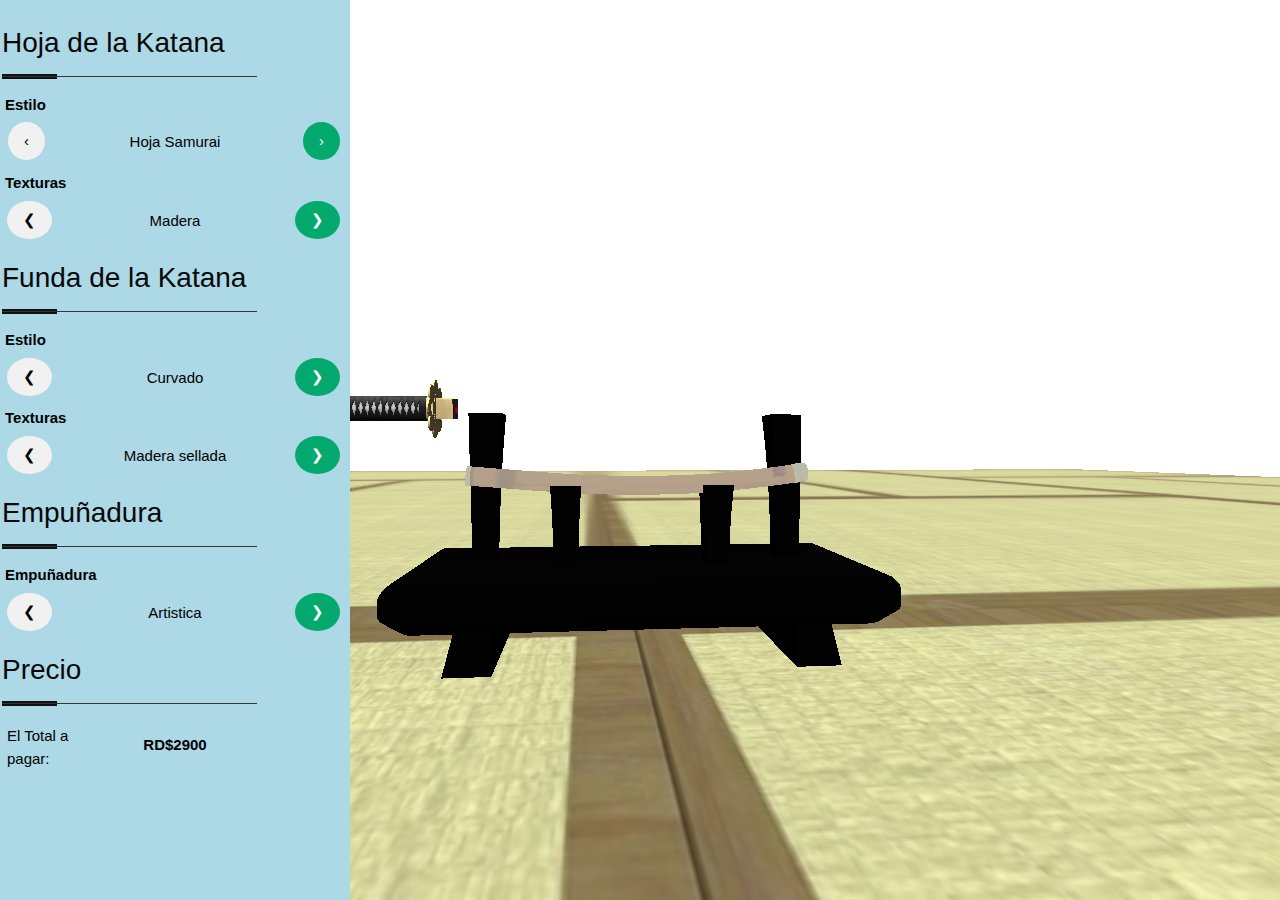
==== index.html @ 503bd8ff "cambio de nombre del archivo principal" ====
<!DOCTYPE html>
<html>

<head>
  <meta name="viewport" content="width=device-width, initial-scale=1">
  <title>Visor de Producto</title>
  <style>
    body {
      margin: 0;
    }
  </style>
  <link rel="stylesheet" href="index.css" />
</head>
<link rel="stylesheet" href="https://www.w3schools.com/w3css/4/w3.css">

<body>

  <div class="sidebar">
    <div class="main">
      <div class="three">
        <h1>Hoja de la Katana</h1>
      </div>
      <div class="sable">
        <div class="flex-box">
          <!-- <a class="previous round" onclick="plusBlade(-1)">&#8249;</a>
          <span id="IDHoja">Hoja de Metal</span>
               <a class="next round" onclick="plusBlade(1)">&#8250;</a> -->
               <div class="Texturas">
                <div class="hola">Estilo</div>
          <div id="content">
            <div id="top">
              <div id="left">
                <div class="container"> <a class="previous round" onclick="plusBlade(-1)">&#8249;</a> </div>
              </div>
              <div id="Center">
                <div class="container"> <span id="IDHoja">Hoja Samurai</span> </div>
              </div>
              <div id="right">
                <div class="container"> <a class="next round" onclick="plusBlade(1)">&#8250;</a> </div>
              </div>
            </div>
            <div id="bottom">

            </div>
          </div>

        </div>

      </div>
      </div>

      <div class="Textura">
        <div class="flex-box">
          <!-- <a class="previous round" onclick="plusBlade(-1)">&#8249;</a>
            <span id="IDHoja">Hoja de Metal</span>
                 <a class="next round" onclick="plusBlade(1)">&#8250;</a> -->
          <div class="Texturas">
            <div class="hola">Texturas</div>
            <!-- <a class="previous round" onclick="plusTexturaSable(-1)">&#10094;</a>
                  <a class="next round" onclick="plusTexturaSable(1)">&#10095;</a> -->
          </div>
          <div id="content">
            <div id="top">
              <div id="left">
                <div class="container"> <a class="previous round" onclick="plusTexturaSable(-1)">&#10094;</a> </div>
              </div>
              <div id="Center">
                <div class="container"> <span id="TexturaHoja">Madera</span> </div>
              </div>
              <div id="right">
                <div class="container"> <a class="next round" onclick="plusTexturaSable(1)">&#10095;</a> </div>
              </div>
            </div>
            <div id="bottom">

            </div>
          </div>

        </div>

      </div>
      <div class="three">
        <h1>Funda de la Katana</h1>
      </div>
      <div class="Vaina">
        <div class="flex-box">
          <!-- <a class="previous round" onclick="plusBlade(-1)">&#8249;</a>
            <span id="IDHoja">Hoja de Metal</span>
                 <a class="next round" onclick="plusBlade(1)">&#8250;</a> -->
          <div class="Vainas">
            <div class="hola">Estilo</div>
            <!-- <a class="previous round" onclick="plusTexturaSable(-1)">&#10094;</a>
                  <a class="next round" onclick="plusTexturaSable(1)">&#10095;</a> -->
          </div>
          <div id="content">
            <div id="top">
              <div id="left">
                <div class="container"> <a class="previous round" onclick="plusVaina(-1)">&#10094;</a> </div>
              </div>
              <div id="Center">
                <div class="container"> <span id="ModeloVaina">Curvado</span> </div>
              </div>
              <div id="right">
                <div class="container">  <a class="next round" onclick="plusVaina(1)">&#10095;</a> </div>
              </div>
            </div>
            <div id="bottom">

            </div>
          </div>

        </div>

      </div>
      <div class="VainaTextura">
        <div class="flex-box">
          <!-- <a class="previous round" onclick="plusBlade(-1)">&#8249;</a>
            <span id="IDHoja">Hoja de Metal</span>
                 <a class="next round" onclick="plusBlade(1)">&#8250;</a> -->
          <div class="Vainas">
            <div class="hola">Texturas</div>
            <!-- <a class="previous round" onclick="plusTexturaSable(-1)">&#10094;</a>
                  <a class="next round" onclick="plusTexturaSable(1)">&#10095;</a> -->
          </div>
          <div id="content">
            <div id="top">
              <div id="left">
                <div class="container">   <a class="previous round" onclick="plusTexturaVaina(-1)">&#10094;</a> </div>
              </div>
              <div id="Center">
                <div class="container"> <span id="TexturaVaina">Madera sellada</span> </div>
              </div>
              <div id="right">
                <div class="container">   <a class="next round" onclick="plusTexturaVaina(1)">&#10095;</a></div>
              </div>
            </div>
            <div id="bottom">

            </div>
          </div>

        </div>

      </div>
      <div class="three">
        <h1>Empuñadura</h1>
      </div>
      <div class="Empunadura">
        <div class="flex-box">
          <!-- <a class="previous round" onclick="plusBlade(-1)">&#8249;</a>
            <span id="IDHoja">Hoja de Metal</span>
                 <a class="next round" onclick="plusBlade(1)">&#8250;</a> -->
          <div class="Vainas">
            <div class="hola">Empuñadura</div>
            <!-- <a class="previous round" onclick="plusTexturaSable(-1)">&#10094;</a>
                  <a class="next round" onclick="plusTexturaSable(1)">&#10095;</a> -->
          </div>
          <div id="content">
            <div id="top">
              <div id="left">
                <div class="container">   <a class="previous round" onclick="plusEmpunadura(-1)">&#10094;</a> </div>
              </div>
              <div id="Center">
                <div class="container"> <span id="Empuñadura">Artistica</span> </div>
              </div>
              <div id="right">
                <div class="container">    <a class="next round" onclick="plusEmpunadura(1)">&#10095;</a></div>
              </div>
            </div>
            <div id="bottom">

            </div>
          </div>

        </div>

      </div>
      <div class="three">
        <h1>Precio</h1>
      </div>
      <div class="Precio">
        <div class="flex-box">
          <!-- <a class="previous round" onclick="plusBlade(-1)">&#8249;</a>
            <span id="IDHoja">Hoja de Metal</span>
                 <a class="next round" onclick="plusBlade(1)">&#8250;</a> -->
          <div class="Vainas">
            
            <!-- <a class="previous round" onclick="plusTexturaSable(-1)">&#10094;</a>
                  <a class="next round" onclick="plusTexturaSable(1)">&#10095;</a> -->
          </div>
          <div id="content">
            <div id="top">
              <div id="left">
                <div class="container">  El Total a pagar:  </div>
              </div>
              <div id="Center">
                <div class="hola"> <span id="PrecioUnitario">RD$2900</span> </div>
              </div>
              <div id="right">
                <div class="container">    </div>
              </div>
            </div>
            <div id="bottom">

            </div>
          </div>

        </div>

      </div>

      <!-- <div class="vaina">
        <div>Vaina</div>
        <a class="previous round" onclick="plusVaina(-1)">&#10094;</a>
        <a class="next round" onclick="plusVaina(1)">&#10095;</a>
      </div> -->
      <!-- <div class="Empunadura">
        <div>Empunadura</div>
        <a class="previous round" onclick="plusEmpunadura(-1)">&#10094;</a>
        <a class="next round" onclick="plusEmpunadura(1)">&#10095;</a>
      </div> -->

      <!-- <div class="Texturas">
        <div>Vaina Texturas</div>
        <a class="previous round" onclick="plusTexturaVaina(-1)">&#10094;</a>
        <a class="next round" onclick="plusTexturaVaina(1)">&#10095;</a>
      </div> -->

    </div>

  </div>
  <!-- <div class="main"style="margin-left:25%">
      <div class="sable">
        <div>Sable</div>
        <a class="prev" onclick="plusBlade(-1)">&#10094;</a>
        <a class="next" onclick="plusBlade(1)">&#10095;</a>
      </div>
      <div class="vaina">
        <div>Vaina</div>
        <a class="prev" onclick="plusVaina(-1)">&#10094;</a>
        <a class="next" onclick="plusVaina(1)">&#10095;</a>
      </div>
      <div class="Empunadura">
        <div>Empunadura</div>
        <a class="prev" onclick="plusEmpunadura(-1)">&#10094;</a>
        <a class="next" onclick="plusEmpunadura(1)">&#10095;</a>
      </div>
      <div class="Texturas">
        <div>Sables Texturas</div>
        <a class="prev" onclick="plusTexturaSable(-1)">&#10094;</a>
        <a class="next" onclick="plusTexturaSable(1)">&#10095;</a>
      </div>
      <div class="Texturas">
        <div>Vaina Texturas</div>
        <a class="prev" onclick="plusTexturaVaina(-1)">&#10094;</a>
        <a class="next" onclick="plusTexturaVaina(1)">&#10095;</a>
      </div>
    </div>
    -->




  <!-- Scripts   -->
  <script src="js/three.js"></script>
  <script src="js/OrbitControls.js"></script>
  <script src="js/OBJLoader.js"></script>
  <script src="js/RGBELoader.js"></script>

  <script>


    const scene = new THREE.Scene();
    const camera = new THREE.PerspectiveCamera(
      75,
      window.innerWidth / window.innerHeight,
      0.1,
      1000
    );

    const manos = [];
    const sable = [];
    const baqueta = [];
    let hola;

    const Texts = [];

    //Vaina Texturas
    const AllVainas_Texture = [];



    const Vainas_TexturesNormal = [];
    AllVainas_Texture.push(Vainas_TexturesNormal);
    const Vainas_TexturesSakura = [];
    AllVainas_Texture.push(Vainas_TexturesSakura);
    const Vainas_TexturesBlack = [];
    AllVainas_Texture.push(Vainas_TexturesBlack);



    
    const renderer = new THREE.WebGLRenderer();
    renderer.setSize(window.innerWidth, window.innerHeight);
    document.body.appendChild(renderer.domElement);
    renderer.shadowMap.enabled = true;
    renderer.shadowMap.type = THREE.PCFSoftShadowMap;

    //Iluminacion
    const spotLight = new THREE.SpotLight(0xffffff, 30, 146);
    scene.add(spotLight);
    const light = new THREE.AmbientLight(0x404040, 1); // soft white light
    scene.add(light);

    spotLight.position.set(0, 100, 100);
    spotLight.castShadow = true;
    scene.add(spotLight);
    const spotLightHelper = new THREE.SpotLightHelper(spotLight);
    scene.add(spotLightHelper);

    //Suelo de Tatami
    const texture = new THREE.TextureLoader().load("textures/tatami.jpg");
    texture.wrapS = THREE.RepeatWrapping;
    texture.wrapT = THREE.RepeatWrapping;
    texture.repeat.set(2, 2);

    const material2 = new THREE.MeshBasicMaterial({
      map: texture,
      side: THREE.DoubleSide,
    });
    const planegeometry = new THREE.PlaneGeometry(50, 50);
    const plane = new THREE.Mesh(planegeometry, material2);
    plane.receiveShadow = true;
    plane.castShadow = true;
    scene.add(plane);
    plane.rotation.x = Math.PI / 2;
    plane.position.y = -1;
    plane.position.z = -0.5;

    const loaderr = new THREE.TextureLoader();
    let fondo = loaderr.load("textures/japanese_wall.jpg");
    scene.background = fondo;

    //Carga de Texturas y Materiales


    //Textura de la Hoja de la Espada
    const options = {
      enableSwoopingCamera: false,
      enableRotation: true,
      transmission: 1,
      thickness: 1.2,
      roughness: 0.6,
      envMapIntensity: 1.5,
      clearcoat: 1,
      clearcoatRoughness: 0.1,
      normalScale: 1,
      clearcoatNormalScale: 0.3,
      normalRepeat: 1
    };

    const hdrEquirect = new THREE.RGBELoader().load(
      "textures/sepulchral_chapel_rotunda_2k.hdr",
      () => {
        hdrEquirect.mapping = THREE.EquirectangularReflectionMapping;
      }
    );


    const normalMapTexture = new THREE.TextureLoader().load("textures/rugoso.jpg");
    normalMapTexture.wrapS = THREE.RepeatWrapping;
    normalMapTexture.wrapT = THREE.RepeatWrapping;
    normalMapTexture.repeat.set(options.normalRepeat, options.normalRepeat);


    const texturewood = new THREE.TextureLoader().load("Materiales/bamboo-wood-semigloss-normal.png");
    texturewood.wrapS = THREE.RepeatWrapping;
    texturewood.wrapT = THREE.RepeatWrapping;
    texturewood.repeat.set(options.normalRepeat, options.normalRepeat);
    const texturewood2 = new THREE.TextureLoader().load("textures/bamboo-wood-semigloss-albedo.png");

    const TextureMadera = new THREE.MeshPhysicalMaterial({
      map: texturewood2,

      transmission: options.transmission,
      thickness: options.thickness,
      roughness: 1,

      envMapIntensity: options.envMapIntensity,

      normalScale: new THREE.Vector2(options.normalScale),
      normalMap: texturewood,
      clearcoatNormalMap: texturewood,
      clearcoatNormalScale: new THREE.Vector2(options.clearcoatNormalScale),
      side: THREE.DoubleSide,
      name: "Madera",
      //Ponerle el coste a los demas si sobra tiempo
      costo: 50
    });

    Texts.push(TextureMadera);

    const texturemetal = new THREE.TextureLoader().load("Materiales/reinforced-metal_normal-dx.png");
    const texturemetal2 = new THREE.TextureLoader().load("textures/reinforced-metal_albedo.png");
    texturemetal.wrapS = THREE.RepeatWrapping;
    texturemetal.wrapT = THREE.RepeatWrapping;
    texturemetal.repeat.set(options.normalRepeat, options.normalRepeat);



    const TextureM = new THREE.MeshPhysicalMaterial({

      map: texturemetal2,
      roughness: 0,
      metalness: 0.8,
      envMap: hdrEquirect,
      envMapIntensity: options.envMapIntensity,
      clearcoat: options.clearcoat,
      clearcoatRoughness: options.clearcoatRoughness,
      normalScale: new THREE.Vector2(options.normalScale),
      normalMap: texturemetal,
      clearcoatNormalMap: texturemetal,
      clearcoatNormalScale: new THREE.Vector2(options.clearcoatNormalScale),
      name: "Metal",
      costo: 100

    });
  
    Texts.push(TextureM);

    const CristalTexture = new THREE.MeshPhysicalMaterial({
      transmission: options.transmission,
      thickness: options.thickness,
      roughness: options.roughness,

      envMapIntensity: options.envMapIntensity,
      clearcoat: options.clearcoat,
      clearcoatRoughness: options.clearcoatRoughness,
      normalScale: new THREE.Vector2(options.normalScale),
      normalMap: normalMapTexture,
      clearcoatNormalMap: normalMapTexture,
      clearcoatNormalScale: new THREE.Vector2(options.clearcoatNormalScale),
      name: "Cristal",
      costo: 75

    });
    Texts.push(CristalTexture);


    //Textura de la Vaina de la Espada

    //Sakura

    const TextureSakura1 = new THREE.TextureLoader().load("textures/texturesSakura/Katana_MAT_BaseColor.jpg");


    TextureSakura1.repeat.set(options.normalRepeat, options.normalRepeat);
    const VainaT1 = new THREE.MeshPhysicalMaterial({
      map: TextureSakura1,

      transmission: options.transmission,
      thickness: options.thickness,
      roughness: 1,
      costo: 50,
      name:"Madera sellada",



      side: THREE.DoubleSide
    });
    Vainas_TexturesSakura.push(VainaT1);


    const TextureSakura2 = new THREE.TextureLoader().load("textures/texturesSakura/Albedo - copia.png");

    const VainaT2 = new THREE.MeshPhysicalMaterial({
      map: TextureSakura2,

      transmission: options.transmission,
      thickness: options.thickness,
      roughness: 1,
      costo: 45,
      name:"Sellos antiguos",


      side: THREE.DoubleSide
    });
    Vainas_TexturesSakura.push(VainaT2);



    const TextureSakura3 = new THREE.TextureLoader().load("textures/texturesSakura/Katana_MAT_BaseColor - copia (2).jpg");

    const VainaT3 = new THREE.MeshPhysicalMaterial({
      map: TextureSakura3,

      transmission: options.transmission,
      thickness: options.thickness,
      roughness: 1,
      costo:60,
      name:"Emma",



      side: THREE.DoubleSide
    });
    Vainas_TexturesSakura.push(VainaT3);



    //Black


    const TextureNormal1 = new THREE.TextureLoader().load("textures/texturesBlack/Katana_MAT_BaseColor - copia.jpg");


    TextureNormal1.repeat.set(options.normalRepeat, options.normalRepeat);
    const VainaNormal1 = new THREE.MeshPhysicalMaterial({
      map: TextureNormal1,

      transmission: options.transmission,
      thickness: options.thickness,
      roughness: 1,
     costo: 50,
     name:"Madera sellada",


      side: THREE.DoubleSide
    });
    Vainas_TexturesNormal.push(VainaNormal1);


    const TextureNormal2 = new THREE.TextureLoader().load("textures/texturesBlack/Albedo - copia (2).png");

    const VainaNormal2 = new THREE.MeshPhysicalMaterial({
      map: TextureNormal2,

      transmission: options.transmission,
      thickness: options.thickness,
      roughness: 1,
      costo: 45,
      name:"Sellos antiguos",


      side: THREE.DoubleSide
    });
    Vainas_TexturesNormal.push(VainaNormal2);


    const TextureNormal3 = new THREE.TextureLoader().load("textures/texturesBlack/Shusui Case_DefaultMaterial_BaseColor.png");

    const VainaNormal3 = new THREE.MeshPhysicalMaterial({
      map: TextureNormal3,

      transmission: options.transmission,
      thickness: options.thickness,
      roughness: 1,
      costo:60,
      name:"Emma",


      side: THREE.DoubleSide
    });
    Vainas_TexturesNormal.push(VainaNormal3);




    //Normal

    const TextureBlack1 = new THREE.TextureLoader().load("textures/texturesNormal/Albedo - copia (2).png");


    TextureBlack1.repeat.set(options.normalRepeat, options.normalRepeat);
    const VainaBlack1 = new THREE.MeshPhysicalMaterial({
      map: TextureBlack1,

      transmission: options.transmission,
      thickness: options.thickness,
      roughness: 1,
      costo: 50,
      name:"Madera sellada",

      side: THREE.DoubleSide
    });
    Vainas_TexturesBlack.push(VainaBlack1);


    const TextureBlack2 = new THREE.TextureLoader().load("textures/texturesNormal/Albedo.png");

    const VainaBlack2 = new THREE.MeshPhysicalMaterial({
      map: TextureBlack2,

      transmission: options.transmission,
      thickness: options.thickness,
      roughness: 1,
      costo: 45,
      name:"Sellos antiguos",


      side: THREE.DoubleSide
    });
    Vainas_TexturesBlack.push(VainaBlack2);


    const TextureBlack3 = new THREE.TextureLoader().load("textures/texturesNormal/ShusuiNormal.png");

    const VainaBlack3 = new THREE.MeshPhysicalMaterial({
      map: TextureBlack3,

      transmission: options.transmission,
      thickness: options.thickness,
      roughness: 1,
      costo:60,
      name:"Emma",


      side: THREE.DoubleSide
    });
    Vainas_TexturesBlack.push(VainaBlack3);






    //Carga de modelos y configuracion

    //Stand de modelaje
    const Stand = new THREE.OBJLoader();
    Stand.load("models/Stand.obj", function (object) {
      const TextureStand = new THREE.TextureLoader().load("textures/Stand_DefaultMaterial_BaseColor.png");
      //     console.log(object.children[0]);
      const estante = object.children[0];
      estante.material = new THREE.MeshPhysicalMaterial({
        map: TextureStand,
      });

      estante.scale.x = 0.04;
      estante.scale.y = 0.04;
      estante.scale.z = 0.04;
      estante.position.y = -0.4;
      estante.rotation.y = Math.PI / -2;

      scene.add(estante);
    });


    //Espada


    const Blade1 = new THREE.OBJLoader();
    Blade1.load("models/Normal.obj", function (object) {
      Blade = object.children[1];

      Blade.material = TextureMadera;

      Blade.scale.x = 2.5;
      Blade.scale.y = 2.6;
      Blade.scale.z = 2.7;
      Blade.name = "Hoja Samurai"


      Blade.position.y = 0.275;
      Blade.position.z = -0.14;
      Blade.position.x = -0.3;
      Blade.rotation.z = Math.PI / -2;
      Blade.rotation.y = Math.PI;
      Blade.costo = 50
     
      sable.push(Blade);
     
      scene.add(sable[0]);
    });

    // BladeCiber
    const Blade2 = new THREE.OBJLoader();
    Blade2.load("models/KatanaForZIP2.obj", function (object) {
      const BladeCiber = object.children[0];

      BladeCiber.material = TextureMadera;
      BladeCiber.scale.x = 0.28;
      BladeCiber.scale.y = 0.45;
      BladeCiber.scale.z = 0.4;
      BladeCiber.rotation.y = Math.PI / 2;
      BladeCiber.name = "Hoja Cibernetica"


      BladeCiber.position.y = 0.333;
      BladeCiber.position.x = -0.5;
      BladeCiber.position.z = -0.14;
      BladeCiber.costo = 300
      sable.push(BladeCiber);
    });

    //BladeSakura
    const Blade3 = new THREE.OBJLoader();
    Blade3.load("models/Katana4.obj", function (object) {
      const BladeSakura = object.children[0];
      BladeSakura.material = TextureMadera;
      BladeSakura.name = "Hoja Sakura"

      BladeSakura.scale.x = 2;
      BladeSakura.scale.y = 2.5;
      BladeSakura.scale.z = 2;

      BladeSakura.position.y = 0.235;
      BladeSakura.position.x = -1.16;
      BladeSakura.position.z = -0.14;
      BladeSakura.costo = 200

      sable.push(BladeSakura);
    });

    // BladeBlack
    const Blade4 = new THREE.OBJLoader();
    Blade4.load("models/Wano.obj", function (object) {

      const BladeBlack = object.children[1];
      BladeBlack.material = TextureMadera
      BladeBlack.scale.x = 0.045;
      BladeBlack.scale.y = 0.03;
      BladeBlack.scale.z = 0.03;
      BladeBlack.name = "Hoja Oscura"



      BladeBlack.rotation.z = Math.PI / 2;
      BladeBlack.rotation.x = Math.PI / 2;
      BladeBlack.rotation.y = Math.PI / -1.95;
      BladeBlack.position.y = 0.238;
      BladeBlack.position.x = -0.32;
      BladeBlack.position.z = -0.14;
      BladeBlack.costo = 175
      sable.push(BladeBlack);
    });

    //Vaina
    const Vaina1 = new THREE.OBJLoader();
    Vaina1.load("models/Katana_vaina.obj", function (object) {
      const Vaina = object.children[1];
      Vaina.material = VainaBlack1;
      Vaina.scale.x = 2;
      Vaina.scale.y = 2;
      Vaina.scale.z = 2;
      Vaina.rotation.z = Math.PI / 1.82;

      Vaina.position.y = -0.17;
      Vaina.position.x = -0.2;
      Vaina.position.z = 0.1;
      Vaina.costo = 250;
      Vaina.name = "Samurai"


      baqueta.push(Vaina);
    });

    // Vaina Sakura
    const Vaina2 = new THREE.OBJLoader();
    Vaina2.load("models/Katana.obj", function (object) {
      VainaSakura = object.children[1];
      VainaSakura.material = VainaT1;
      VainaSakura.scale.x = 0.02;
      VainaSakura.scale.y = 0.02;
      VainaSakura.scale.z = 0.02;
      VainaSakura.rotation.x = Math.PI;
      VainaSakura.position.y = -0.18;
      VainaSakura.position.x = -1;
      VainaSakura.position.z = 0.1;
      VainaSakura.costo = 500;
      VainaSakura.name = "Tradicional"
      baqueta.push(VainaSakura);
    });

    // Black Vaina
    const Vaina3 = new THREE.OBJLoader();
    Vaina3.load("models/Shusui Case.obj", function (object) {
      const BlackVaina = object.children[0];
      BlackVaina.material = VainaNormal1;
      BlackVaina.scale.x = 0.02;
      BlackVaina.scale.y = 0.02;
      BlackVaina.scale.z = 0.02;

      BlackVaina.rotation.z = Math.PI / 2;
      BlackVaina.rotation.x = Math.PI / 2;
      BlackVaina.rotation.y = Math.PI / -1.9;

      BlackVaina.position.y = -0.12;
      BlackVaina.position.x = 0;
      BlackVaina.position.z = 0.10;
      BlackVaina.costo = 350;
      BlackVaina.name = "Curvado"
      scene.add(BlackVaina);
      baqueta.push(BlackVaina);
    });

    //Agarres

    // Black Agarre
    const Empunadura1 = new THREE.OBJLoader();
    Empunadura1.load("models/WanoAgarre.obj", function (object) {
      const BlackEmpunadura = object.children[0];
      const Texture = new THREE.TextureLoader().load("textures/texturesBlack/Shusui v1_DefaultMaterial_BaseColor.png");
      BlackEmpunadura.material = new THREE.MeshPhysicalMaterial({ map: Texture });
      BlackEmpunadura.scale.x = 0.03;
      BlackEmpunadura.scale.y = 0.03;
      BlackEmpunadura.scale.z = 0.03;
      BlackEmpunadura.rotation.y = Math.PI / -2;
      BlackEmpunadura.position.y = 0.26;
      BlackEmpunadura.position.x = -0.29;
      BlackEmpunadura.position.z = -0.14;
      BlackEmpunadura.costo = 250;
      BlackEmpunadura.name = "Artistica"
      manos.push(BlackEmpunadura);
      scene.add(BlackEmpunadura);
    });

    //AgarreNormal 
    const Empunadura2 = new THREE.OBJLoader();
    Empunadura2.load("models/Empunadura1.obj", function (object) {
      const Empunadura = object.children[0];
      Empunadura.material = VainaBlack2;
      Empunadura.scale.x = 3;
      Empunadura.scale.y = 3;
      Empunadura.scale.z = 4;
      Empunadura.rotation.z = Math.PI / 2;
      Empunadura.rotation.x = Math.PI;
      Empunadura.position.y = 0.29;
      Empunadura.position.x = -0.15;
      Empunadura.position.z = -0.14;
      Empunadura.costo = 100;
      Empunadura.name = "Tradicional"
      manos.push(Empunadura);

    });

    //AgarreCiber
    const Empunadura3 = new THREE.OBJLoader();
    Empunadura3.load("models/KatanaForZIPAgarre.obj", function (object) {
      const EmpunaduraCiber = object.children[0];
      EmpunaduraCiber.material = TextureM;
      EmpunaduraCiber.scale.x = 0.4;
      EmpunaduraCiber.scale.y = 0.4;
      EmpunaduraCiber.scale.z = 0.4;
      EmpunaduraCiber.rotation.z = Math.PI;
      EmpunaduraCiber.rotation.x = Math.PI;
      EmpunaduraCiber.rotation.y = Math.PI / 2;
      EmpunaduraCiber.position.y = 0.31;
      EmpunaduraCiber.position.x = -0.5;
      EmpunaduraCiber.position.z = -0.14;
      EmpunaduraCiber.costo = 200;
      EmpunaduraCiber.name = "Cibernetica"

      manos.push(EmpunaduraCiber);

    });

//Variables de las funciones
let slideIndex = 0;
let slideAgarre = 0;
let slideVaina = 0;
let slideTextura = 0;
let slideTexturaVaina = 0;
const precio = 0;
//Funcion para calcular el precio


function CambiarPrecio() {
  n = 2000;
  const precio = n + sable[slideIndex].costo +baqueta[slideVaina].costo +manos[slideAgarre].costo + AllVainas_Texture[0][slideTexturaVaina].costo + Texts[slideTextura].costo;
          document.getElementById("PrecioUnitario").innerHTML = "RD$" + precio;
      
    }

   
    //Funcion de Paso de Espada

  
    showBlade(slideIndex);

    // Next/previous controls
    function plusBlade(n) {
      showBlade((slideIndex += n));
    }

    function showBlade(n) {
      if (n >= sable.length) {
        slideIndex = 0;
      }

      if (n < 0) {
        slideIndex = sable.length - 1;
      }

      for (let index = 0; index < sable.length; index++) {
        const element = sable[index];

        if (index == slideIndex) {
          scene.add(element);
         
          document.getElementById("IDHoja").innerHTML = element.name;
          CambiarPrecio()
        } else {
          scene.remove(element);
        }
      }
    }


    //Funcion de Paso de Espada

   
    showEmpunadura(slideAgarre);

    // Next/previous controls
    function plusEmpunadura(n) {
      showEmpunadura((slideAgarre += n));
    }

    function showEmpunadura(n) {
      if (n >= manos.length) {
        slideAgarre = 0;
      }

      if (n < 0) {
        slideAgarre = manos.length - 1;
      }

      for (let index = 0; index < manos.length; index++) {
        const element = manos[index];

        if (index == slideAgarre) {
          scene.add(element);
          document.getElementById("Empuñadura").innerHTML = element.name;
         
          CambiarPrecio()
        } else {
          scene.remove(element);
        }
      }
    }

    //Funcion paso de vaina
   

    // Next/previous controls
    function plusVaina(n) {
      showVaina((slideVaina += n));
    }

    function showVaina(n) {
      if (n >= baqueta.length) {
        slideVaina = 0;
      }

      if (n < 0) {
        slideVaina = baqueta.length - 1;
      }

      for (let index = 0; index <= baqueta.length; index++) {
        const element = baqueta[index];

        if (index == slideVaina) {
          scene.add(element);
          document.getElementById("ModeloVaina").innerHTML = element.name;
          CambiarPrecio()
        } else {
          scene.remove(element);
        }
      }
    }

    //Funcion paso de Textura al Sable
   

    // Next/previous controls
    function plusTexturaSable(n) {
      TexturaSable((slideTextura += n));
    }

    function TexturaSable(n) {
      if (n >= Texts.length) { slideTextura = 0; }

      if (n < 0) { slideTextura = Texts.length - 1; }



      for (let index = 0; index < sable.length; index++) {

        if (Texts[slideTextura].isMaterial == true) {

          sable[index].material = Texts[slideTextura]
          document.getElementById("TexturaHoja").innerHTML =  Texts[slideTextura].name;
        }
        else {
          sable[index].material = new THREE.MeshPhysicalMaterial({ map: Texts[slideTextura] });
          document.getElementById("TexturaHoja").innerHTML =  sable[index].name;
        }


      }
      CambiarPrecio()
    }


    //Funcion paso de Textura a la Vaina
   

    // Next/previous controls
    function plusTexturaVaina(n) {
      TexturaVaina((slideTexturaVaina += n));
    }

    function TexturaVaina(n) {
      if (n >= Vainas_TexturesSakura.length) { slideTexturaVaina = 0; }

      if (n < 0) { slideTexturaVaina = Vainas_TexturesSakura.length - 1; }




      for (let index = 0; index < Vainas_TexturesSakura.length; index++) {

        for (let index = 0; index < baqueta.length; index++) {
          if (Vainas_TexturesSakura[slideTexturaVaina].isMaterial == true) {
            baqueta[index].material = AllVainas_Texture[index][slideTexturaVaina]
            document.getElementById("TexturaVaina").innerHTML =  AllVainas_Texture[index][slideTexturaVaina].name;
            //console.log(AllVainas_Texture[slideVaina][slideTexturaVaina])
            //Vainas_TexturesSakura[slideTexturaVaina]
          }
          else {
            baqueta[index].material = new THREE.MeshPhysicalMaterial({ map: Vainas_TexturesSakura[slideTexturaVaina] });
          }

        }
      }TexturaVaina
      CambiarPrecio()

    }

    //general configs

    camera.position.z = 3;
   
    const control = new THREE.OrbitControls(camera, renderer.domElement);
    control.update();
    control.autoRotate = true
    function animate() {
      requestAnimationFrame(animate);

      control.update();

      renderer.render(scene, camera);
    }

    animate();
  </script>
</body>

</html>
---- index.css ----
.sidebar {
    height: 100%;
    width: 350px;
    position: absolute;
    left: 0;
    top: 0;
    padding-top: 10px;
    background-color: lightblue;
}

.sidebar div {
    padding: 1px;
 
    display: block;
}

.body-text {
    margin-left: 150px;
    font-size: 18px;
}



.flex-box {
    display:block;
    font-size: 15px;
    
  }

  


 

a {
    text-decoration: none;
    display: inline-block;
    padding: 8px 16px;
}

a:hover {
    background-color: #ddd;
    color: black;
    cursor: pointer;
}

.previous {
    background-color: #f1f1f1;
    color: black;
   
}

.next {
    background-color: #04AA6D;
    color: white;
    position: absolute; 
    right: 10px;
  
}

.round {
    border-radius: 50%;
}

#left{
    float:left;
    width: 20%;
}
#right{
    float:left;
    width: 20%;
    
}

#Center{
    float:left;
    width: 60%;
    text-align: center;
    padding-top: 10px;
}
#bottom{
   
    clear: both;
}

h1 {
    position: relative;
    padding: 0;
    margin: 0;
    font-family: "Raleway", sans-serif;
    font-weight: 300;
    font-size: 40px;
    color: #080808;
    -webkit-transition: all 0.4s ease 0s;
    -o-transition: all 0.4s ease 0s;
    transition: all 0.4s ease 0s;
  }

  h1 span {
    display: block;
    font-size: 0.5em;
    line-height: 1.3;
  }
  h1 em {
    font-style: normal;
    font-weight: 600;
  }
  .three h1 {
  font-size: 28px;
  font-weight: 500;
  letter-spacing: 0;
  line-height: 1.5em;
  padding-bottom: 15px;
  position: relative;
}
.three h1:before {
  content: "";
  position: absolute;
  left: 0;
  bottom: 0;
  height: 5px;
  width: 55px;
  background-color: #111;
}
.three h1:after {
  content: "";
  position: absolute;
  left: 0;
  bottom: 2px;
  height: 1px;
  width: 95%;
  max-width: 255px;
  background-color: #333;
}

.hola{
    font-weight: 600;

}
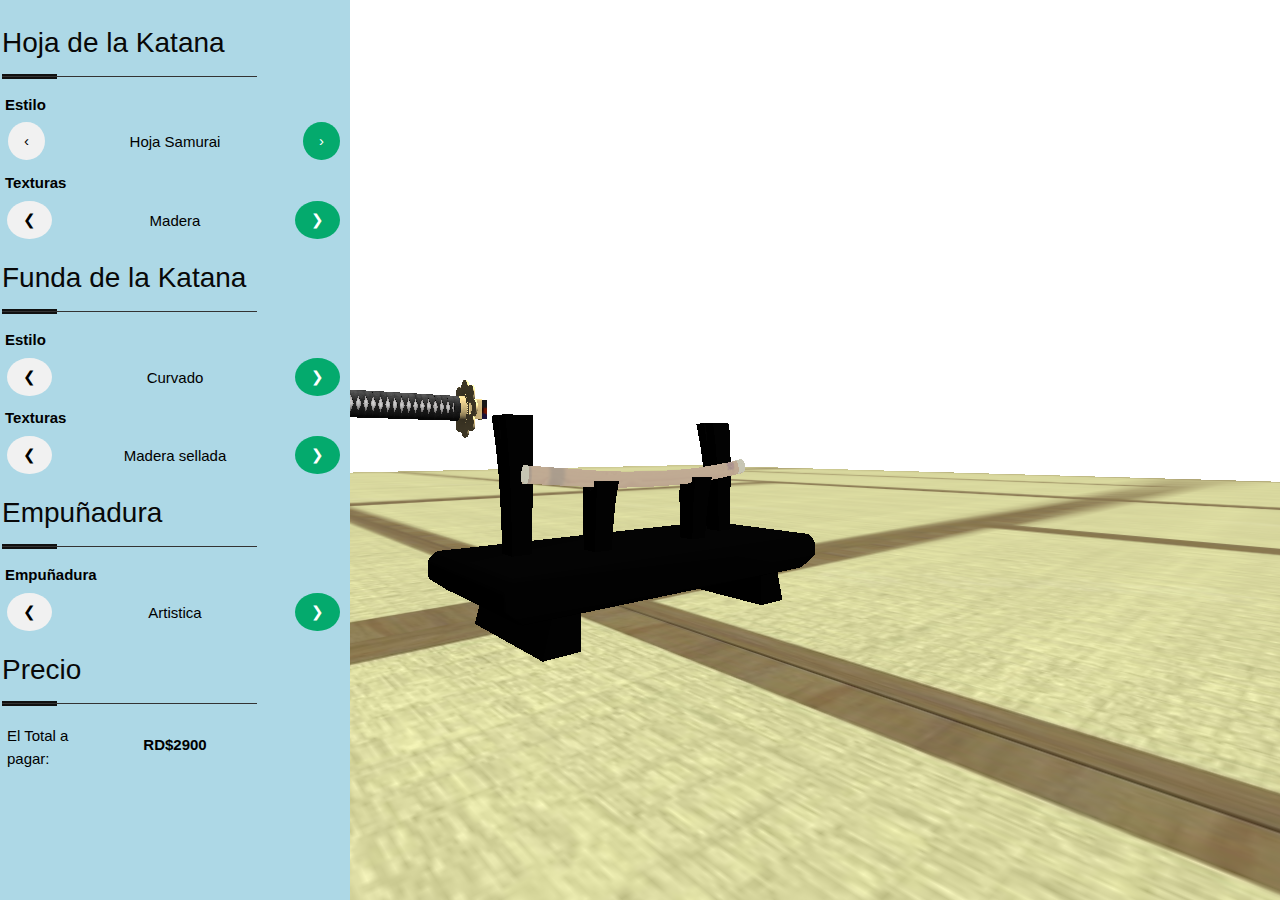
==== commit 64534d6f: "cambios para tener menos archivos al source code, ademas de pantalla de carga." ====
--- a/index.html
+++ b/index.html
@@ -9,13 +9,39 @@
       margin: 0;
     }
   </style>
+
+<style>
+  #loader {
+      border: 12px solid #f3f3f3;
+      border-radius: 50%;
+      border-top: 12px solid #444444;
+      width: 70px;
+      height: 70px;
+      animation: spin 1s linear infinite;
+  }
+    
+  @keyframes spin {
+      100% {
+          transform: rotate(360deg);
+      }
+  }
+    
+  .center {
+      position: absolute;
+      top: 0;
+      bottom: 0;
+      left: 0;
+      right: 0;
+      margin: auto;
+  }
+</style>
   <link rel="stylesheet" href="index.css" />
 </head>
 <link rel="stylesheet" href="https://www.w3schools.com/w3css/4/w3.css">
 
 <body>
-
-  <div class="sidebar">
+  <div id="loader" class="center"></div>
+  <div id= "sidebar"class="sidebar">
     <div class="main">
       <div class="three">
         <h1>Hoja de la Katana</h1>
@@ -229,6 +255,7 @@
     </div>
 
   </div>
+  <div id="scene3d"></canvas>
   <!-- <div class="main"style="margin-left:25%">
       <div class="sable">
         <div>Sable</div>
@@ -269,8 +296,23 @@
 
   <script>
 
-
-    const scene = new THREE.Scene();
+document.onreadystatechange = function() {
+            if (document.readyState !== "complete"  ) {
+                document.querySelector(
+                  "body").style.visibility = "hidden";
+                  
+                document.querySelector(
+                  "#loader").style.visibility = "visible";
+            } else {
+                document.querySelector(
+                  "#loader").style.display = "none";
+                document.querySelector(
+                  "body").style.visibility = "visible";
+            }
+        };
+        var scene3d = document.getElementById("scene3d");
+   
+        const scene = new THREE.Scene();
     const camera = new THREE.PerspectiveCamera(
       75,
       window.innerWidth / window.innerHeight,
@@ -302,7 +344,7 @@
     
     const renderer = new THREE.WebGLRenderer();
     renderer.setSize(window.innerWidth, window.innerHeight);
-    document.body.appendChild(renderer.domElement);
+    scene3d.appendChild(renderer.domElement);
     renderer.shadowMap.enabled = true;
     renderer.shadowMap.type = THREE.PCFSoftShadowMap;
 
@@ -315,8 +357,8 @@
     spotLight.position.set(0, 100, 100);
     spotLight.castShadow = true;
     scene.add(spotLight);
-    const spotLightHelper = new THREE.SpotLightHelper(spotLight);
-    scene.add(spotLightHelper);
+    // const spotLightHelper = new THREE.SpotLightHelper(spotLight);
+    // scene.add(spotLightHelper);
 
     //Suelo de Tatami
     const texture = new THREE.TextureLoader().load("textures/tatami.jpg");
@@ -394,7 +436,7 @@
       clearcoatNormalScale: new THREE.Vector2(options.clearcoatNormalScale),
       side: THREE.DoubleSide,
       name: "Madera",
-      //Ponerle el coste a los demas si sobra tiempo
+      
       costo: 50
     });
 
@@ -1038,9 +1080,21 @@
 
     }
 
+    window.addEventListener( 'resize', onWindowResize, false );
+
+function onWindowResize(){
+
+    camera.aspect = window.innerWidth / window.innerHeight;
+    camera.updateProjectionMatrix();
+
+    renderer.setSize( window.innerWidth, window.innerHeight );
+
+}    
+
     //general configs
 
     camera.position.z = 3;
+    camera.position.x = -2;
    
     const control = new THREE.OrbitControls(camera, renderer.domElement);
     control.update();
@@ -1049,8 +1103,9 @@
       requestAnimationFrame(animate);
 
       control.update();
-
+      onWindowResize()
       renderer.render(scene, camera);
+
     }
 
     animate();
--- a/index.css
+++ b/index.css
@@ -1,9 +1,10 @@
 .sidebar {
-    height: 100%;
+    height: 100vh;
     width: 350px;
-    position: absolute;
+    position: fixed;
     left: 0;
     top: 0;
+    overflow-y: scroll;
     padding-top: 10px;
     background-color: lightblue;
 }
@@ -13,6 +14,8 @@
  
     display: block;
 }
+
+
 
 .body-text {
     margin-left: 150px;
